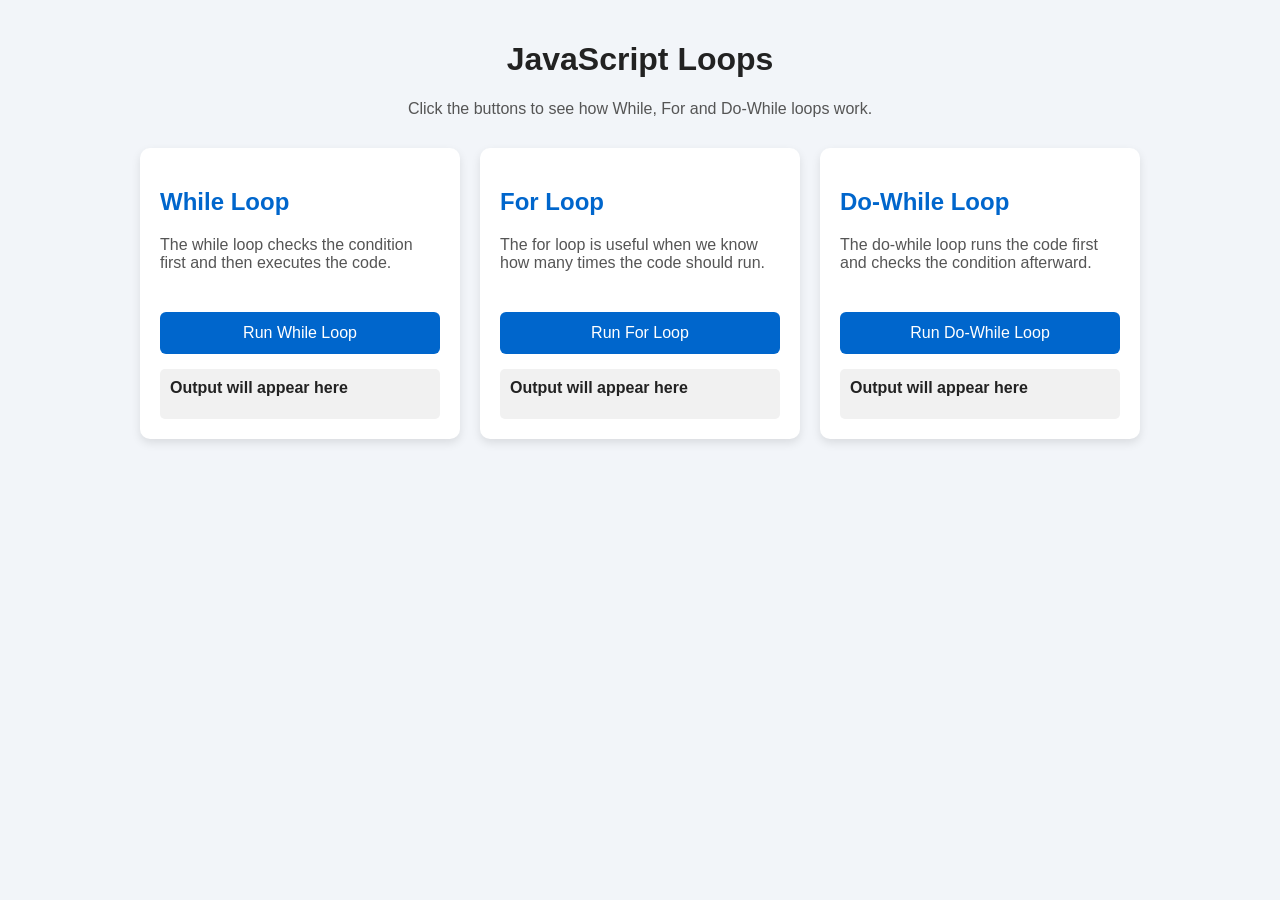
==== alen.html @ f2c5358e "i add new file" ====
<!DOCTYPE html>
<html lang="en">
<head>
    <meta charset="UTF-8">
    <meta name="viewport" content="width=device-width, initial-scale=1.0">

    <title>JavaScript Loops</title>

    <style>
        * {
            box-sizing: border-box;
        }

        body {
            font-family: Arial, sans-serif;
            background-color: #f2f5f9;
            margin: 0;
            padding: 20px;
        }

        .container {
            max-width: 1000px;
            margin: auto;
        }

        h1 {
            text-align: center;
            color: #222;
        }

        .intro {
            text-align: center;
            color: #555;
            margin-bottom: 30px;
        }

        .loops {
            display: grid;
            grid-template-columns: repeat(3, 1fr);
            gap: 20px;
        }

        .card {
            background-color: white;
            padding: 20px;
            border-radius: 10px;
            box-shadow: 0 4px 10px rgba(0, 0, 0, 0.1);
        }

        .card h2 {
            color: #0066cc;
        }

        .card p {
            color: #555;
            min-height: 60px;
        }

        button {
            width: 100%;
            padding: 12px;
            border: none;
            border-radius: 6px;
            background-color: #0066cc;
            color: white;
            font-size: 16px;
            cursor: pointer;
        }

        button:hover {
            background-color: #004999;
        }

        .output {
            margin-top: 15px;
            padding: 10px;
            min-height: 50px;
            background-color: #f1f1f1;
            border-radius: 5px;
            color: #222;
            font-weight: bold;
        }

        @media (max-width: 768px) {
            .loops {
                grid-template-columns: 1fr;
            }
        }
    </style>
</head>

<body>

    <div class="container">

        <h1>JavaScript Loops</h1>

        <p class="intro">
            Click the buttons to see how While, For and Do-While loops work.
        </p>

        <div class="loops">

            <!-- WHILE LOOP -->
            <div class="card">

                <h2>While Loop</h2>

                <p>
                    The while loop checks the condition first
                    and then executes the code.
                </p>

                <button onclick="runWhileLoop()">
                    Run While Loop
                </button>

                <div id="whileOutput" class="output">
                    Output will appear here
                </div>

            </div>


            <!-- FOR LOOP -->
            <div class="card">

                <h2>For Loop</h2>

                <p>
                    The for loop is useful when we know
                    how many times the code should run.
                </p>

                <button onclick="runForLoop()">
                    Run For Loop
                </button>

                <div id="forOutput" class="output">
                    Output will appear here
                </div>

            </div>


            <!-- DO WHILE LOOP -->
            <div class="card">

                <h2>Do-While Loop</h2>

                <p>
                    The do-while loop runs the code first
                    and checks the condition afterward.
                </p>

                <button onclick="runDoWhileLoop()">
                    Run Do-While Loop
                </button>

                <div id="doWhileOutput" class="output">
                    Output will appear here
                </div>

            </div>

        </div>

    </div>


    <script>

        // =========================
        // WHILE LOOP
        // =========================

        function runWhileLoop() {

            let i = 1;

            let result = "";

            while (i <= 5) {

                result += i + " ";

                i++;
            }

            document.getElementById("whileOutput").innerText = result;
        }


        // =========================
        // FOR LOOP
        // =========================

        function runForLoop() {

            let result = "";

            for (let i = 1; i <= 5; i++) {

                result += i + " ";
            }

            document.getElementById("forOutput").innerText = result;
        }


        // =========================
        // DO-WHILE LOOP
        // =========================

        function runDoWhileLoop() {

            let i = 1;

            let result = "";

            do {

                result += i + " ";

                i++;

            } while (i <= 5);

            document.getElementById("doWhileOutput").innerText = result;
        }

    </script>

</body>
</html>
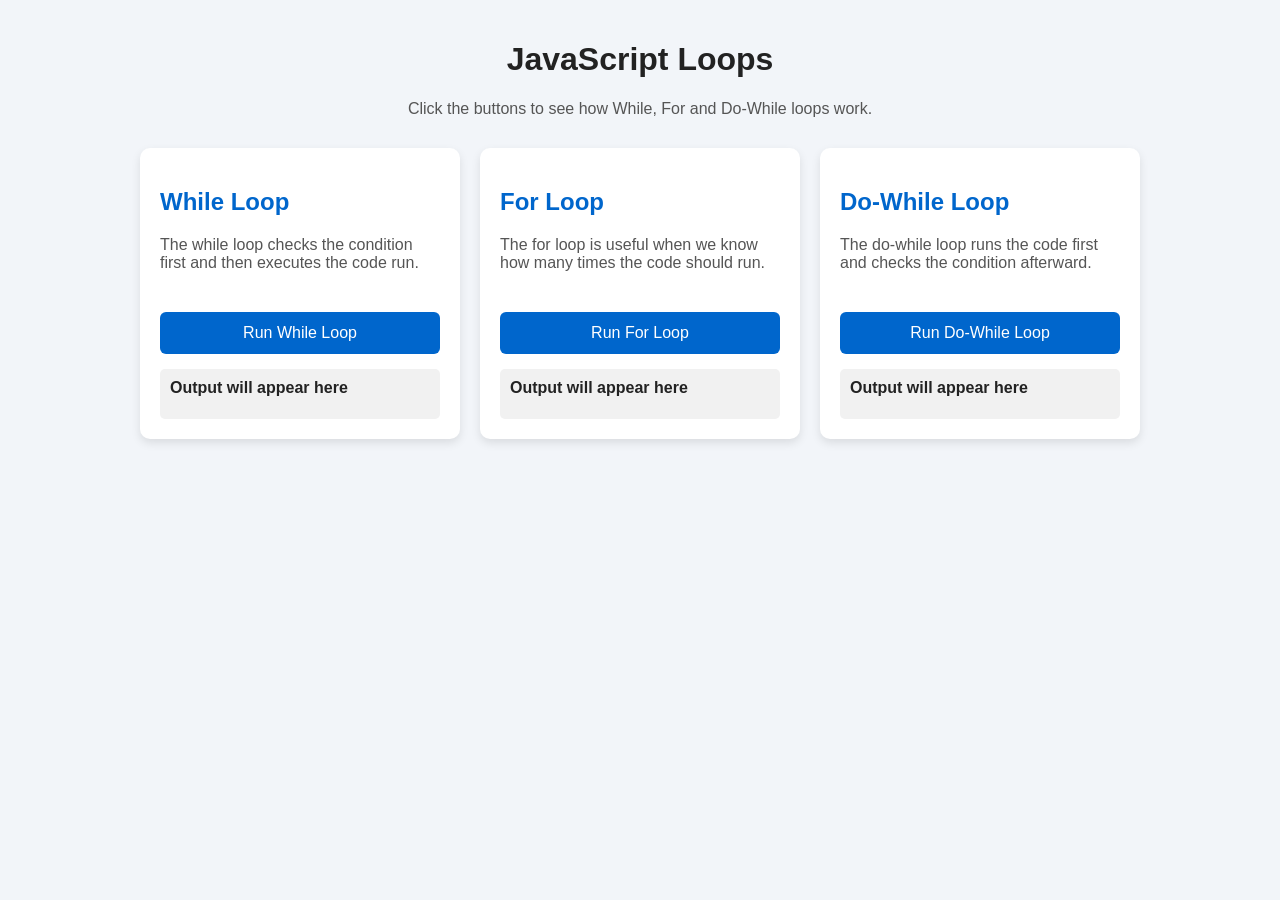
==== commit 1903eacc: "loop" ====
--- a/alen.html
+++ b/alen.html
@@ -108,7 +108,7 @@
 
                 <p>
                     The while loop checks the condition first
-                    and then executes the code.
+                    and then executes the code run.
                 </p>
 
                 <button onclick="runWhileLoop()">
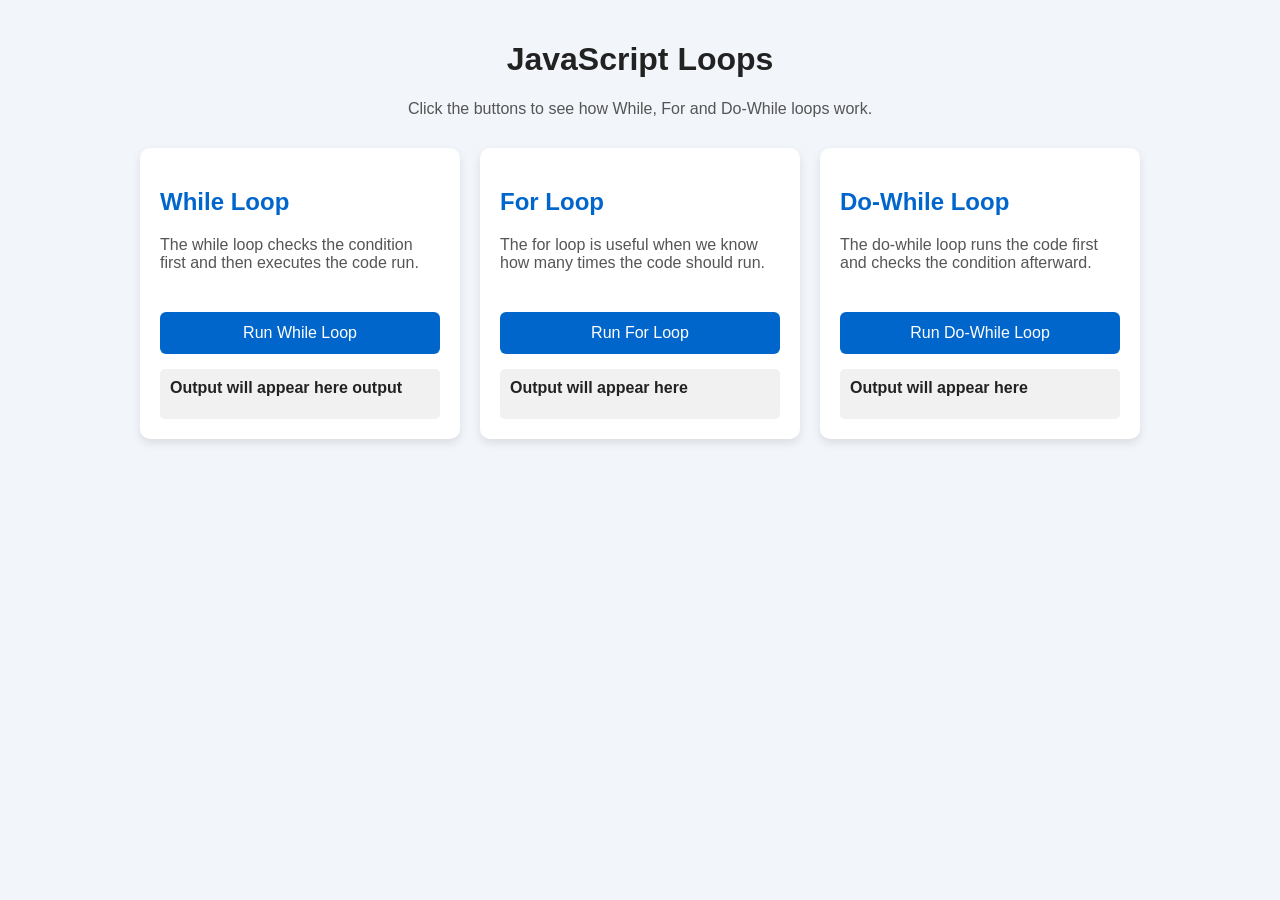
==== commit 0f9a502b: "added loop code in web dev" ====
--- a/alen.html
+++ b/alen.html
@@ -116,7 +116,7 @@
                 </button>
 
                 <div id="whileOutput" class="output">
-                    Output will appear here
+                    Output will appear here output
                 </div>
 
             </div>
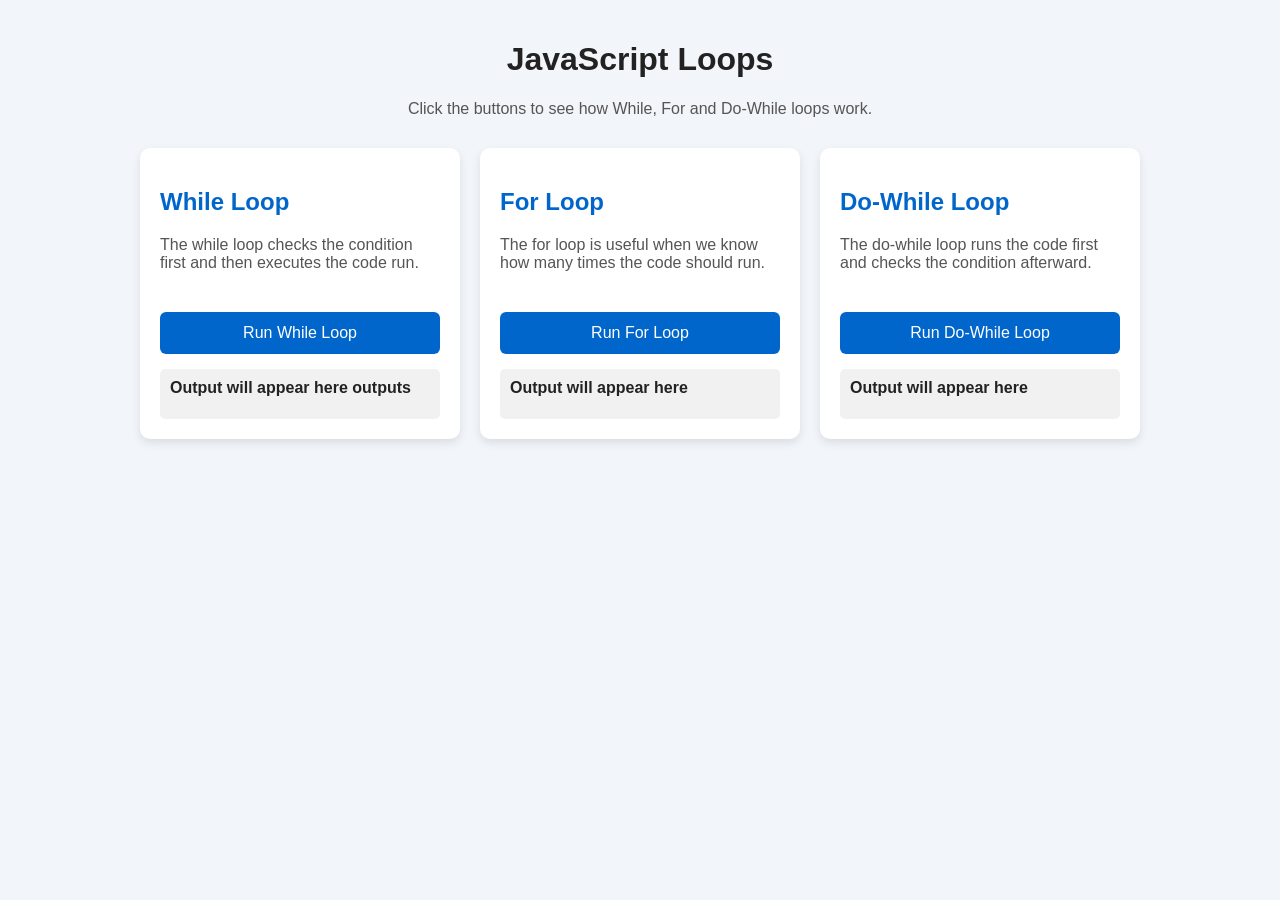
==== commit f15c2916: "addeed all code for all loop" ====
--- a/alen.html
+++ b/alen.html
@@ -116,7 +116,7 @@
                 </button>
 
                 <div id="whileOutput" class="output">
-                    Output will appear here output
+                    Output will appear here outputs
                 </div>
 
             </div>
